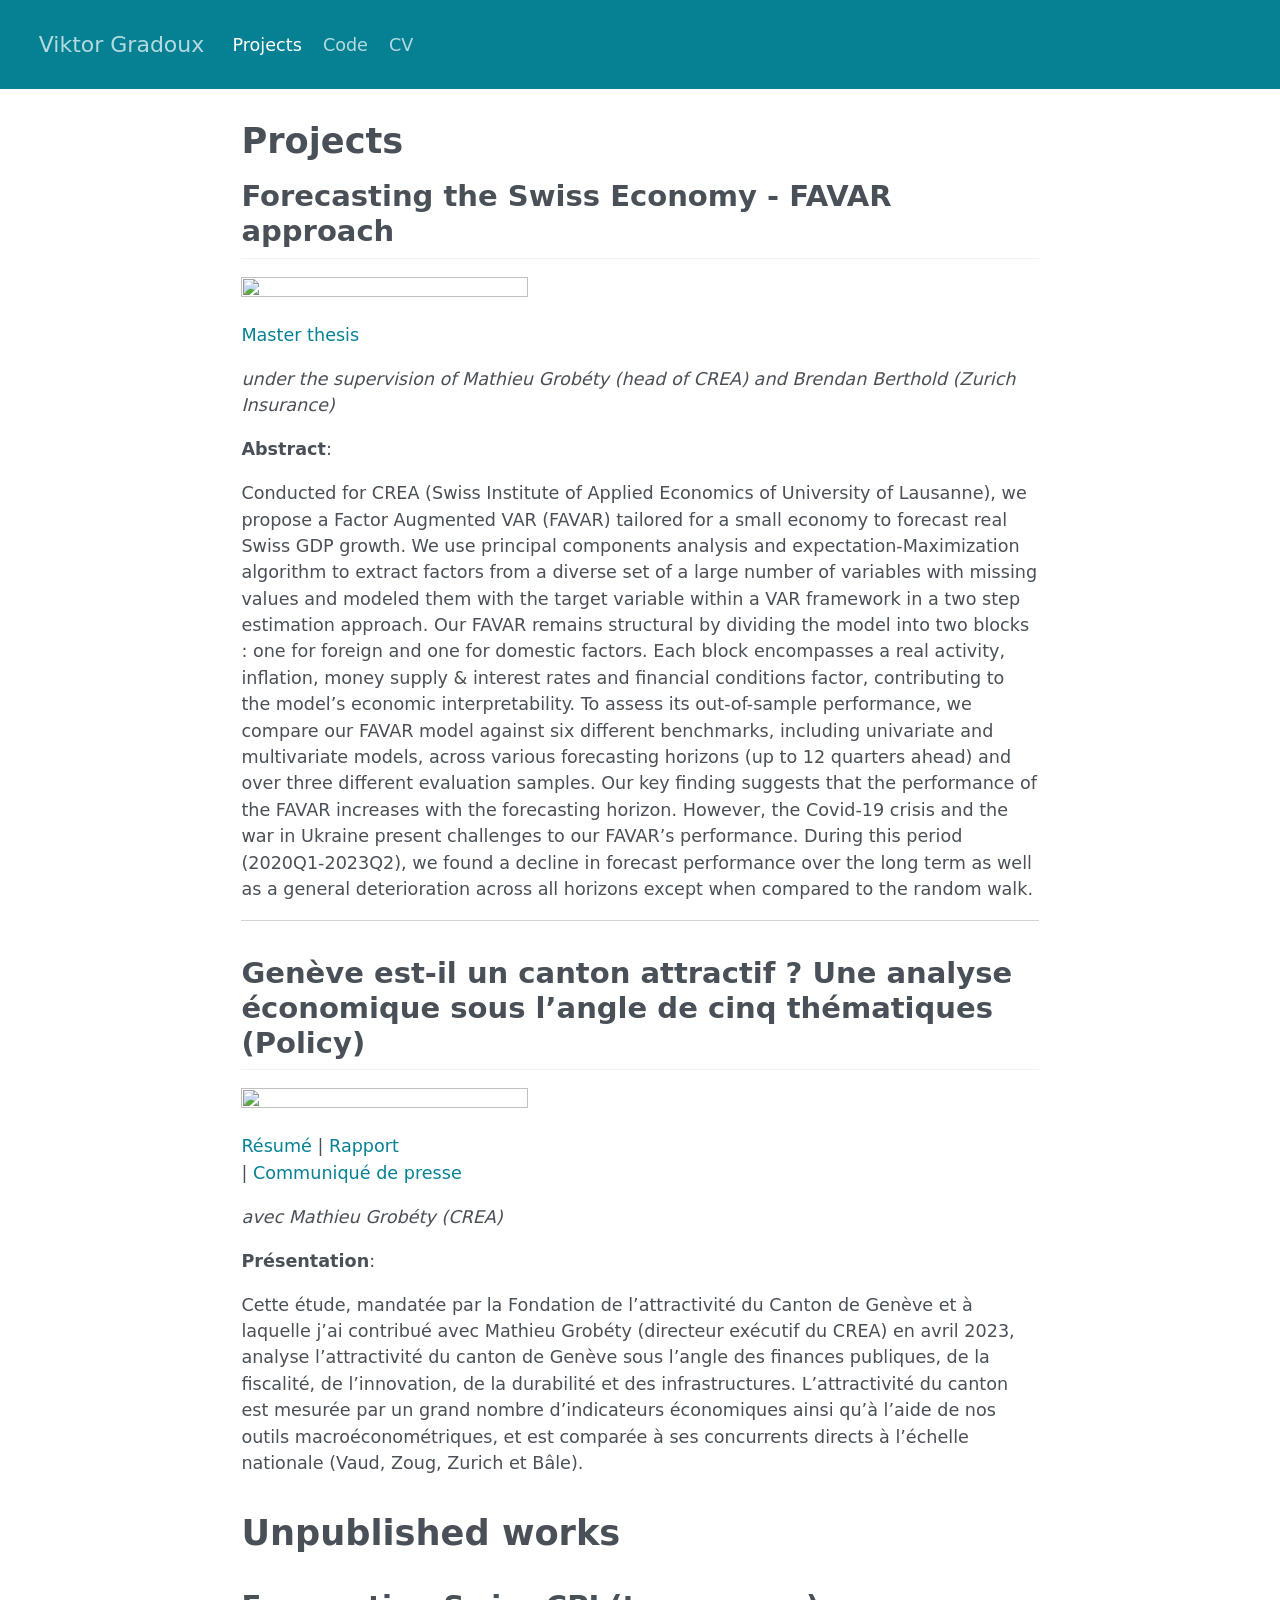
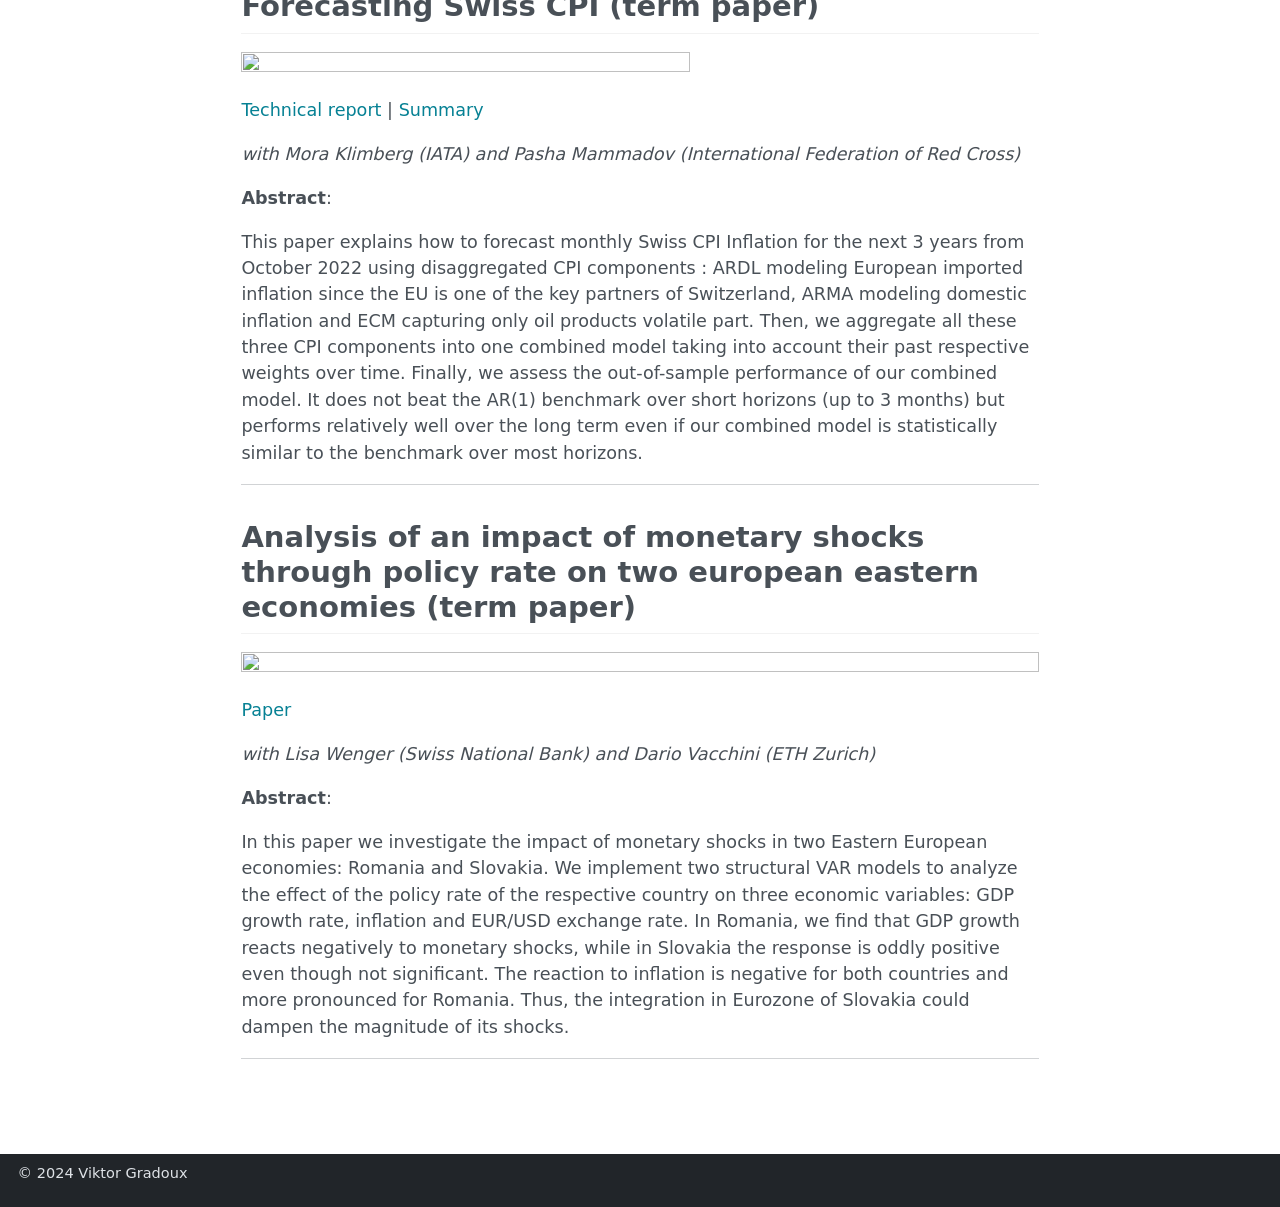
==== docs/projects/index.html @ 248637cc "Update cv" ====
<!DOCTYPE html>
<html xmlns="http://www.w3.org/1999/xhtml" lang="en" xml:lang="en"><head>

<meta charset="utf-8">
<meta name="generator" content="quarto-1.5.57">

<meta name="viewport" content="width=device-width, initial-scale=1.0, user-scalable=yes">


<title>Projects – Viktor Gradoux</title>
<style>
code{white-space: pre-wrap;}
span.smallcaps{font-variant: small-caps;}
div.columns{display: flex; gap: min(4vw, 1.5em);}
div.column{flex: auto; overflow-x: auto;}
div.hanging-indent{margin-left: 1.5em; text-indent: -1.5em;}
ul.task-list{list-style: none;}
ul.task-list li input[type="checkbox"] {
  width: 0.8em;
  margin: 0 0.8em 0.2em -1em; /* quarto-specific, see https://github.com/quarto-dev/quarto-cli/issues/4556 */ 
  vertical-align: middle;
}
</style>


<script src="../site_libs/quarto-nav/quarto-nav.js"></script>
<script src="../site_libs/clipboard/clipboard.min.js"></script>
<script src="../site_libs/quarto-search/autocomplete.umd.js"></script>
<script src="../site_libs/quarto-search/fuse.min.js"></script>
<script src="../site_libs/quarto-search/quarto-search.js"></script>
<meta name="quarto:offset" content="../">
<link href="../img/logo.png" rel="icon" type="image/png">
<script src="../site_libs/quarto-html/quarto.js"></script>
<script src="../site_libs/quarto-html/popper.min.js"></script>
<script src="../site_libs/quarto-html/tippy.umd.min.js"></script>
<script src="../site_libs/quarto-html/anchor.min.js"></script>
<link href="../site_libs/quarto-html/tippy.css" rel="stylesheet">
<link href="../site_libs/quarto-html/quarto-syntax-highlighting.css" rel="stylesheet" id="quarto-text-highlighting-styles">
<script src="../site_libs/bootstrap/bootstrap.min.js"></script>
<link href="../site_libs/bootstrap/bootstrap-icons.css" rel="stylesheet">
<link href="../site_libs/bootstrap/bootstrap.min.css" rel="stylesheet" id="quarto-bootstrap" data-mode="light">
<script id="quarto-search-options" type="application/json">{
  "location": "navbar",
  "copy-button": false,
  "collapse-after": 3,
  "panel-placement": "end",
  "type": "textbox",
  "limit": 50,
  "keyboard-shortcut": [
    "f",
    "/",
    "s"
  ],
  "language": {
    "search-no-results-text": "No results",
    "search-matching-documents-text": "matching documents",
    "search-copy-link-title": "Copy link to search",
    "search-hide-matches-text": "Hide additional matches",
    "search-more-match-text": "more match in this document",
    "search-more-matches-text": "more matches in this document",
    "search-clear-button-title": "Clear",
    "search-text-placeholder": "",
    "search-detached-cancel-button-title": "Cancel",
    "search-submit-button-title": "Submit",
    "search-label": "Search"
  }
}</script>


</head>

<body class="nav-fixed fullcontent">

<div id="quarto-search-results"></div>
  <header id="quarto-header" class="headroom fixed-top">
    <nav class="navbar navbar-expand-lg " data-bs-theme="dark">
      <div class="navbar-container container-fluid">
      <div class="navbar-brand-container mx-auto">
    <a href="../index.html" class="navbar-brand navbar-brand-logo">
    <img src="../img/logo.png" alt="" class="navbar-logo">
    </a>
    <a class="navbar-brand" href="../index.html">
    <span class="navbar-title">Viktor Gradoux</span>
    </a>
  </div>
            <div id="quarto-search" class="" title="Search"></div>
          <button class="navbar-toggler" type="button" data-bs-toggle="collapse" data-bs-target="#navbarCollapse" aria-controls="navbarCollapse" role="menu" aria-expanded="false" aria-label="Toggle navigation" onclick="if (window.quartoToggleHeadroom) { window.quartoToggleHeadroom(); }">
  <span class="navbar-toggler-icon"></span>
</button>
          <div class="collapse navbar-collapse" id="navbarCollapse">
            <ul class="navbar-nav navbar-nav-scroll me-auto">
  <li class="nav-item">
    <a class="nav-link active" href="../projects/index.html" aria-current="page"> 
<span class="menu-text">Projects</span></a>
  </li>  
  <li class="nav-item">
    <a class="nav-link" href="../Code/index.html"> 
<span class="menu-text">Code</span></a>
  </li>  
  <li class="nav-item">
    <a class="nav-link" href="../cv/index.html"> 
<span class="menu-text">CV</span></a>
  </li>  
</ul>
            <ul class="navbar-nav navbar-nav-scroll ms-auto">
  <li class="nav-item compact">
    <a class="nav-link" href="https://ch.linkedin.com/in/viktor-gradoux-b36a55170"> <i class="bi bi-linkedin" role="img">
</i> 
<span class="menu-text"></span></a>
  </li>  
  <li class="nav-item compact">
    <a class="nav-link" href="mailto:viktor.gradoux@hotmail.com"> <i class="bi bi-envelope" role="img" aria-label="email">
</i> 
<span class="menu-text"></span></a>
  </li>  
</ul>
          </div> <!-- /navcollapse -->
            <div class="quarto-navbar-tools">
</div>
      </div> <!-- /container-fluid -->
    </nav>
</header>
<!-- content -->
<div id="quarto-content" class="quarto-container page-columns page-rows-contents page-layout-article page-navbar">
<!-- sidebar -->
<!-- margin-sidebar -->
    
<!-- main -->
<main class="content" id="quarto-document-content">

<header id="title-block-header" class="quarto-title-block default">
<div class="quarto-title">
<h1 class="title">Projects</h1>
</div>



<div class="quarto-title-meta">

    
  
    
  </div>
  


</header>


<section id="forecasting-the-swiss-economy---favar-approach" class="level2">
<h2 class="anchored" data-anchor-id="forecasting-the-swiss-economy---favar-approach">Forecasting the Swiss Economy - FAVAR approach</h2>
<p><img src="plot_forecast_swiss.png" style="height: 60%; width: 60%; object-fit: contain" onclick="window.open('Master_thesis.pdf', 'blank');"></p>
<p><a href="Master_thesis.pdf" target="_blank">Master thesis</a></p>
<p><em>under the supervision of Mathieu Grobéty (head of CREA) and Brendan Berthold (Zurich Insurance)</em></p>
<p><strong>Abstract</strong>:</p>
<p>Conducted for CREA (Swiss Institute of Applied Economics of University of Lausanne), we propose a Factor Augmented VAR (FAVAR) tailored for a small economy to forecast real Swiss GDP growth. We use principal components analysis and expectation-Maximization algorithm to extract factors from a diverse set of a large number of variables with missing values and modeled them with the target variable within a VAR framework in a two step estimation approach. Our FAVAR remains structural by dividing the model into two blocks : one for foreign and one for domestic factors. Each block encompasses a real activity, inflation, money supply &amp; interest rates and financial conditions factor, contributing to the model’s economic interpretability. To assess its out-of-sample performance, we compare our FAVAR model against six different benchmarks, including univariate and multivariate models, across various forecasting horizons (up to 12 quarters ahead) and over three different evaluation samples. Our key finding suggests that the performance of the FAVAR increases with the forecasting horizon. However, the Covid-19 crisis and the war in Ukraine present challenges to our FAVAR’s performance. During this period (2020Q1-2023Q2), we found a decline in forecast performance over the long term as well as a general deterioration across all horizons except when compared to the random walk.</p>
<hr>
</section>
<section id="genève-est-il-un-canton-attractif-une-analyse-économique-sous-langle-de-cinq-thématiques-policy" class="level2">
<h2 class="anchored" data-anchor-id="genève-est-il-un-canton-attractif-une-analyse-économique-sous-langle-de-cinq-thématiques-policy">Genève est-il un canton attractif ? Une analyse économique sous l’angle de cinq thématiques (Policy)</h2>
<p><img src="photo.jet.eau.png" style="height: 60%; width: 60%; object-fit: contain" onclick="window.open('https://geneve-attractive.ch/sites/default/files/source/docs/crea_attractivite_geneve_rapport_20230503.pdf', 'blank');"></p>
<p><a href="https://www.unil.ch/files/live/sites/crea/files/Documents/Analyses%20économiques/Etudes%20sur%20l'économie%20suisse%20ou%20régionale/flag_resume_etudeattractivite_geneve.pdf" target="_blank">Résumé</a> | <a href="https://geneve-attractive.ch/sites/default/files/source/docs/crea_attractivite_geneve_rapport_20230503.pdf" target="_blank">Rapport</a><br> | <a href="https://geneve-attractive.ch/sites/default/files/source/docs/crea_attractivite_geneve_rapport_20230503.pdf" target="_blank">Communiqué de presse</a><br></p>
<p><em>avec Mathieu Grobéty (CREA)</em></p>
<p><strong>Présentation</strong>:</p>
<p>Cette étude, mandatée par la Fondation de l’attractivité du Canton de Genève et à laquelle j’ai contribué avec Mathieu Grobéty (directeur exécutif du CREA) en avril 2023, analyse l’attractivité du canton de Genève sous l’angle des finances publiques, de la fiscalité, de l’innovation, de la durabilité et des infrastructures. L’attractivité du canton est mesurée par un grand nombre d’indicateurs économiques ainsi qu’à l’aide de nos outils macroéconométriques, et est comparée à ses concurrents directs à l’échelle nationale (Vaud, Zoug, Zurich et Bâle).</p>
</section>
<section id="unpublished-works" class="level1">
<h1>Unpublished works</h1>
<section id="forecasting-swiss-cpi-term-paper" class="level2">
<h2 class="anchored" data-anchor-id="forecasting-swiss-cpi-term-paper">Forecasting Swiss CPI (term paper)</h2>
<p><img src="forecast_swiss_cpi.png" style="height: 75%; width: 75%; object-fit: contain" onclick="window.open('Technical_Report_Forecasting_CPI.pdf', 'blank');"></p>
<p><a href="Technical_Report_Forecasting_CPI.pdf" target="_blank">Technical report</a> | <a href="Non_Technical_Report_Forecasting_CPI.pdf" target="_blank">Summary</a><br></p>
<p><em>with Mora Klimberg (IATA) and Pasha Mammadov (International Federation of Red Cross)</em></p>
<p><strong>Abstract</strong>:</p>
<p>This paper explains how to forecast monthly Swiss CPI Inflation for the next 3 years from October 2022 using disaggregated CPI components : ARDL modeling European imported inflation since the EU is one of the key partners of Switzerland, ARMA modeling domestic inflation and ECM capturing only oil products volatile part. Then, we aggregate all these three CPI components into one combined model taking into account their past respective weights over time. Finally, we assess the out-of-sample performance of our combined model. It does not beat the AR(1) benchmark over short horizons (up to 3 months) but performs relatively well over the long term even if our combined model is statistically similar to the benchmark over most horizons.</p>
<hr>
</section>
<section id="analysis-of-an-impact-of-monetary-shocks-through-policy-rate-on-two-european-eastern-economies-term-paper" class="level2">
<h2 class="anchored" data-anchor-id="analysis-of-an-impact-of-monetary-shocks-through-policy-rate-on-two-european-eastern-economies-term-paper">Analysis of an impact of monetary shocks through policy rate on two european eastern economies (term paper)</h2>
<p><img src="VAR.IRF.png" style="height: 100%; width: 100%; object-fit: contain" onclick="window.open('Research_paper_VAR.pdf', 'blank');"></p>
<p><a href="Research_paper_VAR.pdf" target="_blank">Paper</a></p>
<p><em>with Lisa Wenger (Swiss National Bank) and Dario Vacchini (ETH Zurich)</em></p>
<p><strong>Abstract</strong>:</p>
<p>In this paper we investigate the impact of monetary shocks in two Eastern European economies: Romania and Slovakia. We implement two structural VAR models to analyze the effect of the policy rate of the respective country on three economic variables: GDP growth rate, inflation and EUR/USD exchange rate. In Romania, we find that GDP growth reacts negatively to monetary shocks, while in Slovakia the response is oddly positive even though not significant. The reaction to inflation is negative for both countries and more pronounced for Romania. Thus, the integration in Eurozone of Slovakia could dampen the magnitude of its shocks.</p>
<hr>


</section>
</section>

</main> <!-- /main -->
<script id="quarto-html-after-body" type="application/javascript">
window.document.addEventListener("DOMContentLoaded", function (event) {
  const toggleBodyColorMode = (bsSheetEl) => {
    const mode = bsSheetEl.getAttribute("data-mode");
    const bodyEl = window.document.querySelector("body");
    if (mode === "dark") {
      bodyEl.classList.add("quarto-dark");
      bodyEl.classList.remove("quarto-light");
    } else {
      bodyEl.classList.add("quarto-light");
      bodyEl.classList.remove("quarto-dark");
    }
  }
  const toggleBodyColorPrimary = () => {
    const bsSheetEl = window.document.querySelector("link#quarto-bootstrap");
    if (bsSheetEl) {
      toggleBodyColorMode(bsSheetEl);
    }
  }
  toggleBodyColorPrimary();  
  const icon = "";
  const anchorJS = new window.AnchorJS();
  anchorJS.options = {
    placement: 'right',
    icon: icon
  };
  anchorJS.add('.anchored');
  const isCodeAnnotation = (el) => {
    for (const clz of el.classList) {
      if (clz.startsWith('code-annotation-')) {                     
        return true;
      }
    }
    return false;
  }
  const onCopySuccess = function(e) {
    // button target
    const button = e.trigger;
    // don't keep focus
    button.blur();
    // flash "checked"
    button.classList.add('code-copy-button-checked');
    var currentTitle = button.getAttribute("title");
    button.setAttribute("title", "Copied!");
    let tooltip;
    if (window.bootstrap) {
      button.setAttribute("data-bs-toggle", "tooltip");
      button.setAttribute("data-bs-placement", "left");
      button.setAttribute("data-bs-title", "Copied!");
      tooltip = new bootstrap.Tooltip(button, 
        { trigger: "manual", 
          customClass: "code-copy-button-tooltip",
          offset: [0, -8]});
      tooltip.show();    
    }
    setTimeout(function() {
      if (tooltip) {
        tooltip.hide();
        button.removeAttribute("data-bs-title");
        button.removeAttribute("data-bs-toggle");
        button.removeAttribute("data-bs-placement");
      }
      button.setAttribute("title", currentTitle);
      button.classList.remove('code-copy-button-checked');
    }, 1000);
    // clear code selection
    e.clearSelection();
  }
  const getTextToCopy = function(trigger) {
      const codeEl = trigger.previousElementSibling.cloneNode(true);
      for (const childEl of codeEl.children) {
        if (isCodeAnnotation(childEl)) {
          childEl.remove();
        }
      }
      return codeEl.innerText;
  }
  const clipboard = new window.ClipboardJS('.code-copy-button:not([data-in-quarto-modal])', {
    text: getTextToCopy
  });
  clipboard.on('success', onCopySuccess);
  if (window.document.getElementById('quarto-embedded-source-code-modal')) {
    // For code content inside modals, clipBoardJS needs to be initialized with a container option
    // TODO: Check when it could be a function (https://github.com/zenorocha/clipboard.js/issues/860)
    const clipboardModal = new window.ClipboardJS('.code-copy-button[data-in-quarto-modal]', {
      text: getTextToCopy,
      container: window.document.getElementById('quarto-embedded-source-code-modal')
    });
    clipboardModal.on('success', onCopySuccess);
  }
    var localhostRegex = new RegExp(/^(?:http|https):\/\/localhost\:?[0-9]*\//);
    var mailtoRegex = new RegExp(/^mailto:/);
      var filterRegex = new RegExp('/' + window.location.host + '/');
    var isInternal = (href) => {
        return filterRegex.test(href) || localhostRegex.test(href) || mailtoRegex.test(href);
    }
    // Inspect non-navigation links and adorn them if external
 	var links = window.document.querySelectorAll('a[href]:not(.nav-link):not(.navbar-brand):not(.toc-action):not(.sidebar-link):not(.sidebar-item-toggle):not(.pagination-link):not(.no-external):not([aria-hidden]):not(.dropdown-item):not(.quarto-navigation-tool):not(.about-link)');
    for (var i=0; i<links.length; i++) {
      const link = links[i];
      if (!isInternal(link.href)) {
        // undo the damage that might have been done by quarto-nav.js in the case of
        // links that we want to consider external
        if (link.dataset.originalHref !== undefined) {
          link.href = link.dataset.originalHref;
        }
      }
    }
  function tippyHover(el, contentFn, onTriggerFn, onUntriggerFn) {
    const config = {
      allowHTML: true,
      maxWidth: 500,
      delay: 100,
      arrow: false,
      appendTo: function(el) {
          return el.parentElement;
      },
      interactive: true,
      interactiveBorder: 10,
      theme: 'quarto',
      placement: 'bottom-start',
    };
    if (contentFn) {
      config.content = contentFn;
    }
    if (onTriggerFn) {
      config.onTrigger = onTriggerFn;
    }
    if (onUntriggerFn) {
      config.onUntrigger = onUntriggerFn;
    }
    window.tippy(el, config); 
  }
  const noterefs = window.document.querySelectorAll('a[role="doc-noteref"]');
  for (var i=0; i<noterefs.length; i++) {
    const ref = noterefs[i];
    tippyHover(ref, function() {
      // use id or data attribute instead here
      let href = ref.getAttribute('data-footnote-href') || ref.getAttribute('href');
      try { href = new URL(href).hash; } catch {}
      const id = href.replace(/^#\/?/, "");
      const note = window.document.getElementById(id);
      if (note) {
        return note.innerHTML;
      } else {
        return "";
      }
    });
  }
  const xrefs = window.document.querySelectorAll('a.quarto-xref');
  const processXRef = (id, note) => {
    // Strip column container classes
    const stripColumnClz = (el) => {
      el.classList.remove("page-full", "page-columns");
      if (el.children) {
        for (const child of el.children) {
          stripColumnClz(child);
        }
      }
    }
    stripColumnClz(note)
    if (id === null || id.startsWith('sec-')) {
      // Special case sections, only their first couple elements
      const container = document.createElement("div");
      if (note.children && note.children.length > 2) {
        container.appendChild(note.children[0].cloneNode(true));
        for (let i = 1; i < note.children.length; i++) {
          const child = note.children[i];
          if (child.tagName === "P" && child.innerText === "") {
            continue;
          } else {
            container.appendChild(child.cloneNode(true));
            break;
          }
        }
        if (window.Quarto?.typesetMath) {
          window.Quarto.typesetMath(container);
        }
        return container.innerHTML
      } else {
        if (window.Quarto?.typesetMath) {
          window.Quarto.typesetMath(note);
        }
        return note.innerHTML;
      }
    } else {
      // Remove any anchor links if they are present
      const anchorLink = note.querySelector('a.anchorjs-link');
      if (anchorLink) {
        anchorLink.remove();
      }
      if (window.Quarto?.typesetMath) {
        window.Quarto.typesetMath(note);
      }
      // TODO in 1.5, we should make sure this works without a callout special case
      if (note.classList.contains("callout")) {
        return note.outerHTML;
      } else {
        return note.innerHTML;
      }
    }
  }
  for (var i=0; i<xrefs.length; i++) {
    const xref = xrefs[i];
    tippyHover(xref, undefined, function(instance) {
      instance.disable();
      let url = xref.getAttribute('href');
      let hash = undefined; 
      if (url.startsWith('#')) {
        hash = url;
      } else {
        try { hash = new URL(url).hash; } catch {}
      }
      if (hash) {
        const id = hash.replace(/^#\/?/, "");
        const note = window.document.getElementById(id);
        if (note !== null) {
          try {
            const html = processXRef(id, note.cloneNode(true));
            instance.setContent(html);
          } finally {
            instance.enable();
            instance.show();
          }
        } else {
          // See if we can fetch this
          fetch(url.split('#')[0])
          .then(res => res.text())
          .then(html => {
            const parser = new DOMParser();
            const htmlDoc = parser.parseFromString(html, "text/html");
            const note = htmlDoc.getElementById(id);
            if (note !== null) {
              const html = processXRef(id, note);
              instance.setContent(html);
            } 
          }).finally(() => {
            instance.enable();
            instance.show();
          });
        }
      } else {
        // See if we can fetch a full url (with no hash to target)
        // This is a special case and we should probably do some content thinning / targeting
        fetch(url)
        .then(res => res.text())
        .then(html => {
          const parser = new DOMParser();
          const htmlDoc = parser.parseFromString(html, "text/html");
          const note = htmlDoc.querySelector('main.content');
          if (note !== null) {
            // This should only happen for chapter cross references
            // (since there is no id in the URL)
            // remove the first header
            if (note.children.length > 0 && note.children[0].tagName === "HEADER") {
              note.children[0].remove();
            }
            const html = processXRef(null, note);
            instance.setContent(html);
          } 
        }).finally(() => {
          instance.enable();
          instance.show();
        });
      }
    }, function(instance) {
    });
  }
      let selectedAnnoteEl;
      const selectorForAnnotation = ( cell, annotation) => {
        let cellAttr = 'data-code-cell="' + cell + '"';
        let lineAttr = 'data-code-annotation="' +  annotation + '"';
        const selector = 'span[' + cellAttr + '][' + lineAttr + ']';
        return selector;
      }
      const selectCodeLines = (annoteEl) => {
        const doc = window.document;
        const targetCell = annoteEl.getAttribute("data-target-cell");
        const targetAnnotation = annoteEl.getAttribute("data-target-annotation");
        const annoteSpan = window.document.querySelector(selectorForAnnotation(targetCell, targetAnnotation));
        const lines = annoteSpan.getAttribute("data-code-lines").split(",");
        const lineIds = lines.map((line) => {
          return targetCell + "-" + line;
        })
        let top = null;
        let height = null;
        let parent = null;
        if (lineIds.length > 0) {
            //compute the position of the single el (top and bottom and make a div)
            const el = window.document.getElementById(lineIds[0]);
            top = el.offsetTop;
            height = el.offsetHeight;
            parent = el.parentElement.parentElement;
          if (lineIds.length > 1) {
            const lastEl = window.document.getElementById(lineIds[lineIds.length - 1]);
            const bottom = lastEl.offsetTop + lastEl.offsetHeight;
            height = bottom - top;
          }
          if (top !== null && height !== null && parent !== null) {
            // cook up a div (if necessary) and position it 
            let div = window.document.getElementById("code-annotation-line-highlight");
            if (div === null) {
              div = window.document.createElement("div");
              div.setAttribute("id", "code-annotation-line-highlight");
              div.style.position = 'absolute';
              parent.appendChild(div);
            }
            div.style.top = top - 2 + "px";
            div.style.height = height + 4 + "px";
            div.style.left = 0;
            let gutterDiv = window.document.getElementById("code-annotation-line-highlight-gutter");
            if (gutterDiv === null) {
              gutterDiv = window.document.createElement("div");
              gutterDiv.setAttribute("id", "code-annotation-line-highlight-gutter");
              gutterDiv.style.position = 'absolute';
              const codeCell = window.document.getElementById(targetCell);
              const gutter = codeCell.querySelector('.code-annotation-gutter');
              gutter.appendChild(gutterDiv);
            }
            gutterDiv.style.top = top - 2 + "px";
            gutterDiv.style.height = height + 4 + "px";
          }
          selectedAnnoteEl = annoteEl;
        }
      };
      const unselectCodeLines = () => {
        const elementsIds = ["code-annotation-line-highlight", "code-annotation-line-highlight-gutter"];
        elementsIds.forEach((elId) => {
          const div = window.document.getElementById(elId);
          if (div) {
            div.remove();
          }
        });
        selectedAnnoteEl = undefined;
      };
        // Handle positioning of the toggle
    window.addEventListener(
      "resize",
      throttle(() => {
        elRect = undefined;
        if (selectedAnnoteEl) {
          selectCodeLines(selectedAnnoteEl);
        }
      }, 10)
    );
    function throttle(fn, ms) {
    let throttle = false;
    let timer;
      return (...args) => {
        if(!throttle) { // first call gets through
            fn.apply(this, args);
            throttle = true;
        } else { // all the others get throttled
            if(timer) clearTimeout(timer); // cancel #2
            timer = setTimeout(() => {
              fn.apply(this, args);
              timer = throttle = false;
            }, ms);
        }
      };
    }
      // Attach click handler to the DT
      const annoteDls = window.document.querySelectorAll('dt[data-target-cell]');
      for (const annoteDlNode of annoteDls) {
        annoteDlNode.addEventListener('click', (event) => {
          const clickedEl = event.target;
          if (clickedEl !== selectedAnnoteEl) {
            unselectCodeLines();
            const activeEl = window.document.querySelector('dt[data-target-cell].code-annotation-active');
            if (activeEl) {
              activeEl.classList.remove('code-annotation-active');
            }
            selectCodeLines(clickedEl);
            clickedEl.classList.add('code-annotation-active');
          } else {
            // Unselect the line
            unselectCodeLines();
            clickedEl.classList.remove('code-annotation-active');
          }
        });
      }
  const findCites = (el) => {
    const parentEl = el.parentElement;
    if (parentEl) {
      const cites = parentEl.dataset.cites;
      if (cites) {
        return {
          el,
          cites: cites.split(' ')
        };
      } else {
        return findCites(el.parentElement)
      }
    } else {
      return undefined;
    }
  };
  var bibliorefs = window.document.querySelectorAll('a[role="doc-biblioref"]');
  for (var i=0; i<bibliorefs.length; i++) {
    const ref = bibliorefs[i];
    const citeInfo = findCites(ref);
    if (citeInfo) {
      tippyHover(citeInfo.el, function() {
        var popup = window.document.createElement('div');
        citeInfo.cites.forEach(function(cite) {
          var citeDiv = window.document.createElement('div');
          citeDiv.classList.add('hanging-indent');
          citeDiv.classList.add('csl-entry');
          var biblioDiv = window.document.getElementById('ref-' + cite);
          if (biblioDiv) {
            citeDiv.innerHTML = biblioDiv.innerHTML;
          }
          popup.appendChild(citeDiv);
        });
        return popup.innerHTML;
      });
    }
  }
});
</script>
</div> <!-- /content -->
<footer class="footer">
  <div class="nav-footer">
    <div class="nav-footer-left">
<p><span class="faux-block">© 2024 Viktor Gradoux</span></p>
</div>   
    <div class="nav-footer-center">
      &nbsp;
    </div>
    <div class="nav-footer-right">
      &nbsp;
    </div>
  </div>
</footer>




</body></html>
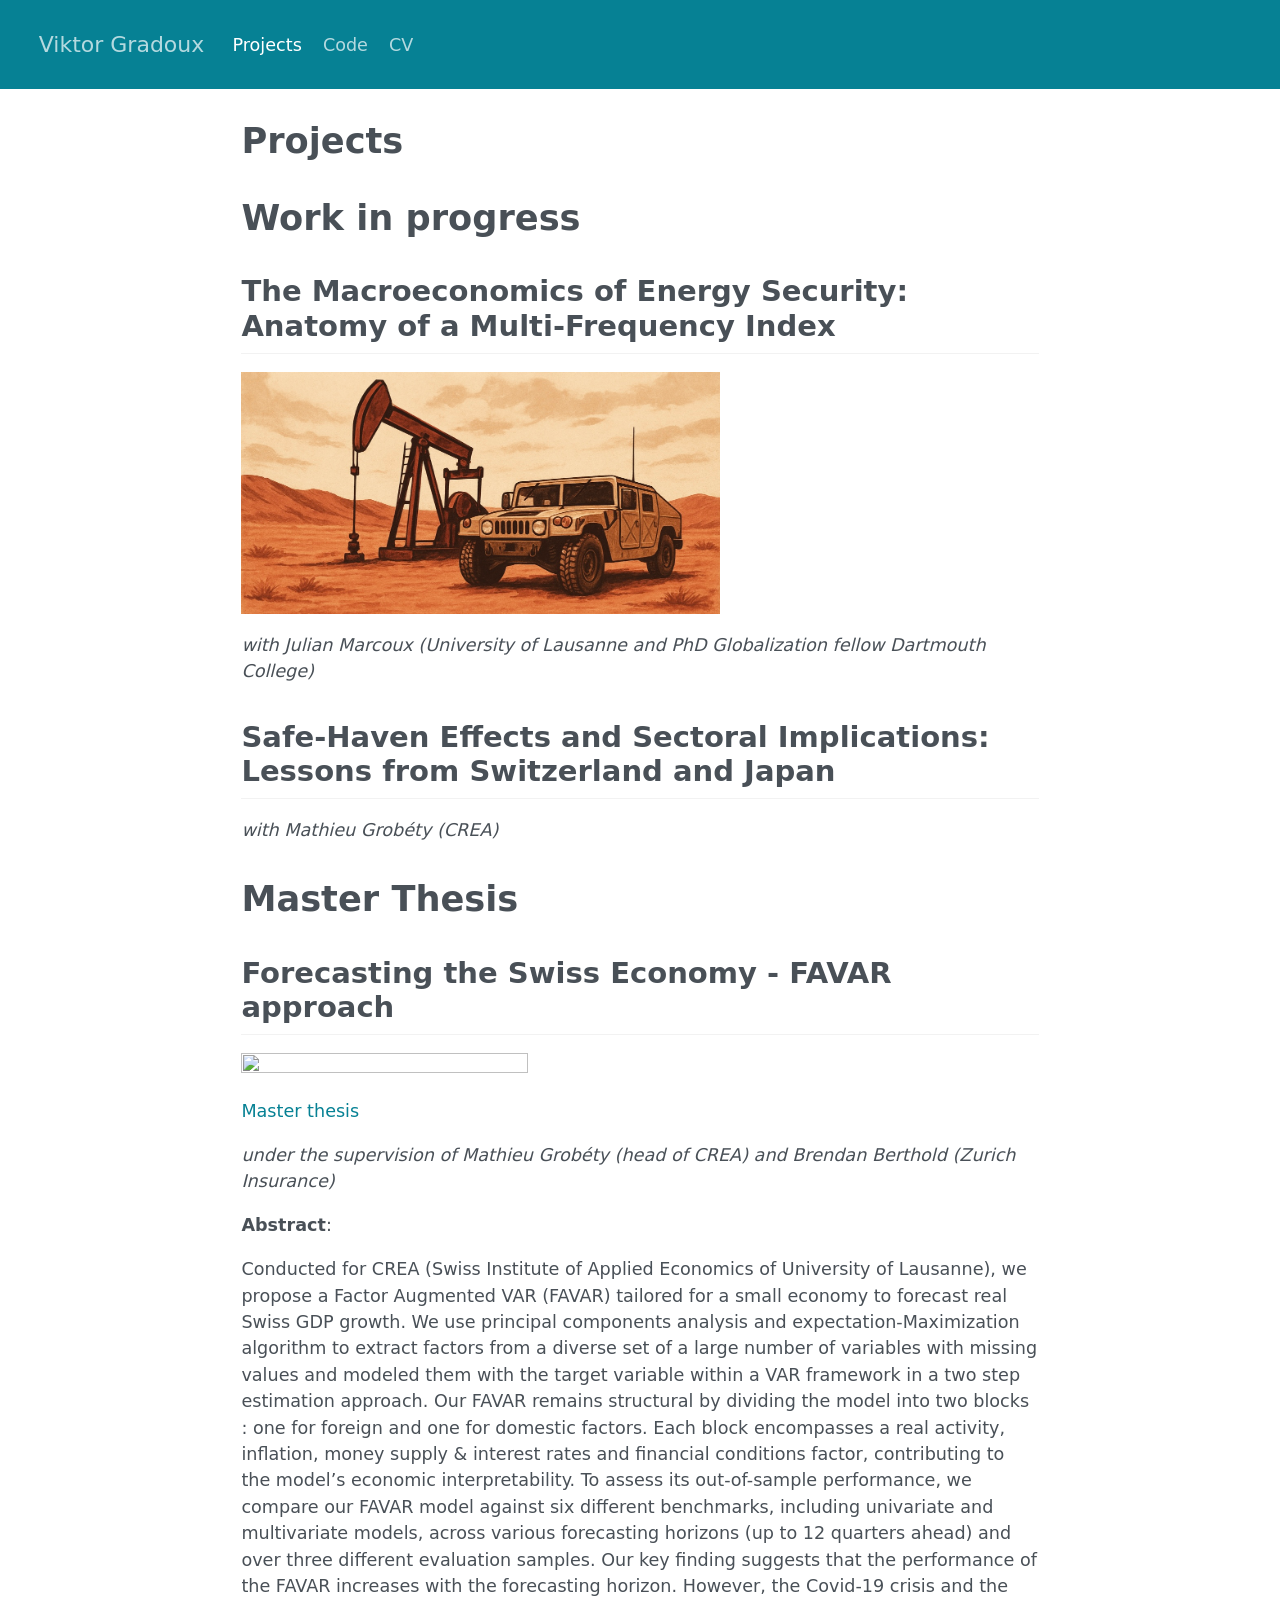
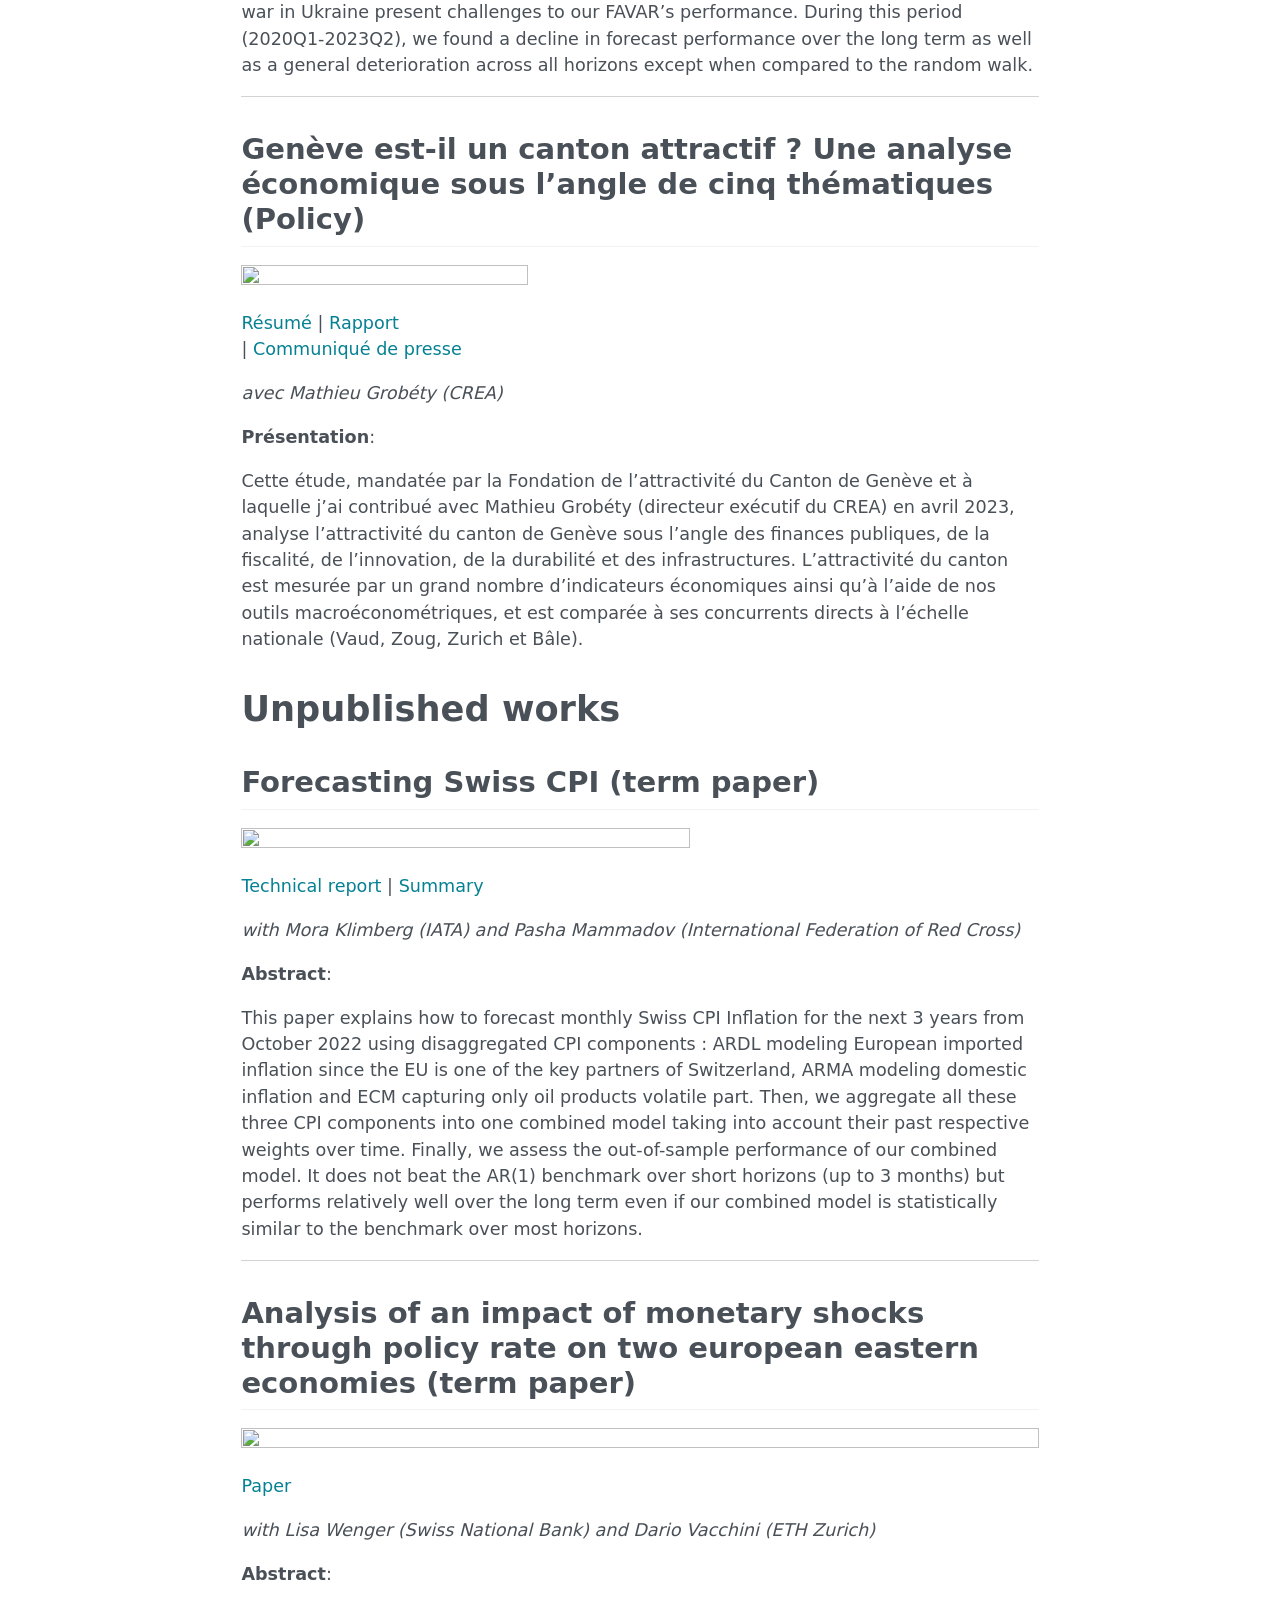
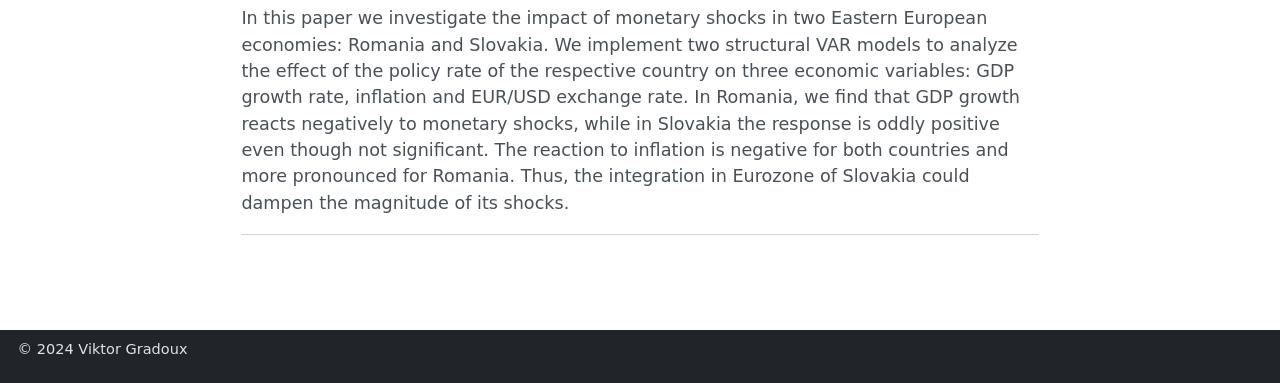
==== commit ffb1a784: "Fix" ====
--- a/docs/projects/index.html
+++ b/docs/projects/index.html
@@ -147,6 +147,20 @@
 </header>
 
 
+<section id="work-in-progress" class="level1">
+<h1>Work in progress</h1>
+<section id="the-macroeconomics-of-energy-security-anatomy-of-a-multi-frequency-index" class="level2">
+<h2 class="anchored" data-anchor-id="the-macroeconomics-of-energy-security-anatomy-of-a-multi-frequency-index">The Macroeconomics of Energy Security: Anatomy of a Multi-Frequency Index</h2>
+<p><img src="energy.png" style="height: 60%; width: 60%;"></p>
+<p><em>with Julian Marcoux (University of Lausanne and PhD Globalization fellow Dartmouth College)</em></p>
+</section>
+<section id="safe-haven-effects-and-sectoral-implications-lessons-from-switzerland-and-japan" class="level2">
+<h2 class="anchored" data-anchor-id="safe-haven-effects-and-sectoral-implications-lessons-from-switzerland-and-japan">Safe-Haven Effects and Sectoral Implications: Lessons from Switzerland and Japan</h2>
+<p><em>with Mathieu Grobéty (CREA)</em></p>
+</section>
+</section>
+<section id="master-thesis" class="level1">
+<h1>Master Thesis</h1>
 <section id="forecasting-the-swiss-economy---favar-approach" class="level2">
 <h2 class="anchored" data-anchor-id="forecasting-the-swiss-economy---favar-approach">Forecasting the Swiss Economy - FAVAR approach</h2>
 <p><img src="plot_forecast_swiss.png" style="height: 60%; width: 60%; object-fit: contain" onclick="window.open('Master_thesis.pdf', 'blank');"></p>
@@ -163,6 +177,7 @@
 <p><em>avec Mathieu Grobéty (CREA)</em></p>
 <p><strong>Présentation</strong>:</p>
 <p>Cette étude, mandatée par la Fondation de l’attractivité du Canton de Genève et à laquelle j’ai contribué avec Mathieu Grobéty (directeur exécutif du CREA) en avril 2023, analyse l’attractivité du canton de Genève sous l’angle des finances publiques, de la fiscalité, de l’innovation, de la durabilité et des infrastructures. L’attractivité du canton est mesurée par un grand nombre d’indicateurs économiques ainsi qu’à l’aide de nos outils macroéconométriques, et est comparée à ses concurrents directs à l’échelle nationale (Vaud, Zoug, Zurich et Bâle).</p>
+</section>
 </section>
 <section id="unpublished-works" class="level1">
 <h1>Unpublished works</h1>
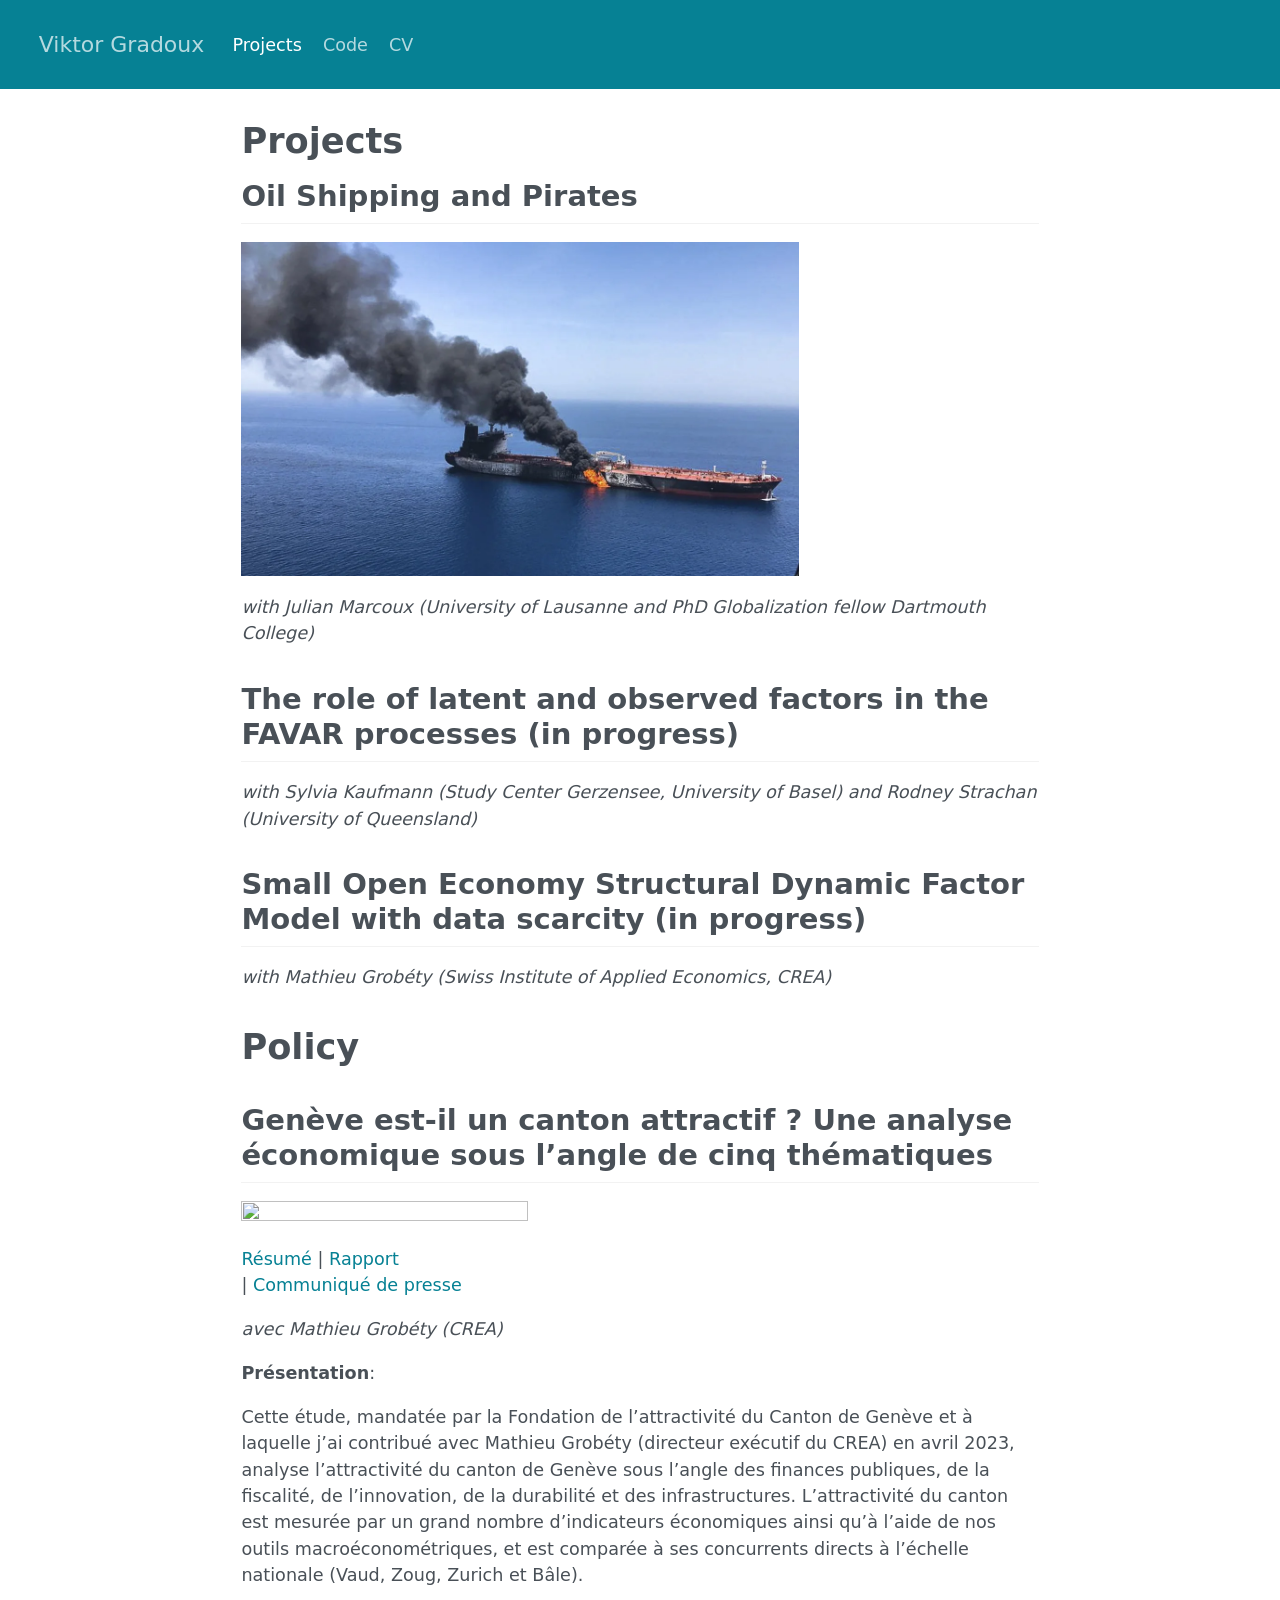
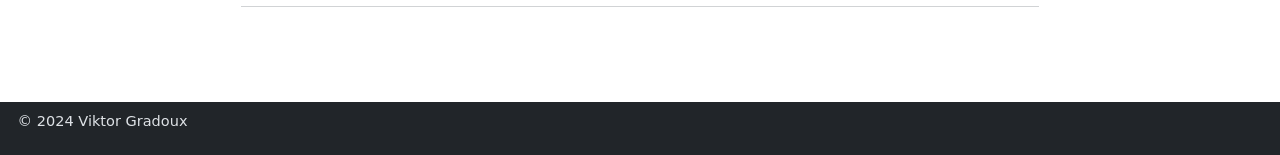
==== commit a47083d9: "Updates_23_08" ====
--- a/docs/projects/index.html
+++ b/docs/projects/index.html
@@ -147,56 +147,28 @@
 </header>
 
 
-<section id="work-in-progress" class="level1">
-<h1>Work in progress</h1>
-<section id="the-macroeconomics-of-energy-security-anatomy-of-a-multi-frequency-index" class="level2">
-<h2 class="anchored" data-anchor-id="the-macroeconomics-of-energy-security-anatomy-of-a-multi-frequency-index">The Macroeconomics of Energy Security: Anatomy of a Multi-Frequency Index</h2>
-<p><img src="energy.png" style="height: 60%; width: 60%;"></p>
+<section id="oil-shipping-and-pirates" class="level2">
+<h2 class="anchored" data-anchor-id="oil-shipping-and-pirates">Oil Shipping and Pirates</h2>
+<p><img src="energy.png" style="height: 70%; width: 70%;"></p>
 <p><em>with Julian Marcoux (University of Lausanne and PhD Globalization fellow Dartmouth College)</em></p>
 </section>
-<section id="safe-haven-effects-and-sectoral-implications-lessons-from-switzerland-and-japan" class="level2">
-<h2 class="anchored" data-anchor-id="safe-haven-effects-and-sectoral-implications-lessons-from-switzerland-and-japan">Safe-Haven Effects and Sectoral Implications: Lessons from Switzerland and Japan</h2>
-<p><em>with Mathieu Grobéty (CREA)</em></p>
+<section id="the-role-of-latent-and-observed-factors-in-the-favar-processes-in-progress" class="level2">
+<h2 class="anchored" data-anchor-id="the-role-of-latent-and-observed-factors-in-the-favar-processes-in-progress">The role of latent and observed factors in the FAVAR processes (in progress)</h2>
+<p><em>with Sylvia Kaufmann (Study Center Gerzensee, University of Basel) and Rodney Strachan (University of Queensland)</em></p>
 </section>
+<section id="small-open-economy-structural-dynamic-factor-model-with-data-scarcity-in-progress" class="level2">
+<h2 class="anchored" data-anchor-id="small-open-economy-structural-dynamic-factor-model-with-data-scarcity-in-progress">Small Open Economy Structural Dynamic Factor Model with data scarcity (in progress)</h2>
+<p><em>with Mathieu Grobéty (Swiss Institute of Applied Economics, CREA)</em></p>
 </section>
-<section id="master-thesis" class="level1">
-<h1>Master Thesis</h1>
-<section id="forecasting-the-swiss-economy---favar-approach" class="level2">
-<h2 class="anchored" data-anchor-id="forecasting-the-swiss-economy---favar-approach">Forecasting the Swiss Economy - FAVAR approach</h2>
-<p><img src="plot_forecast_swiss.png" style="height: 60%; width: 60%; object-fit: contain" onclick="window.open('Master_thesis.pdf', 'blank');"></p>
-<p><a href="Master_thesis.pdf" target="_blank">Master thesis</a></p>
-<p><em>under the supervision of Mathieu Grobéty (head of CREA) and Brendan Berthold (Zurich Insurance)</em></p>
-<p><strong>Abstract</strong>:</p>
-<p>Conducted for CREA (Swiss Institute of Applied Economics of University of Lausanne), we propose a Factor Augmented VAR (FAVAR) tailored for a small economy to forecast real Swiss GDP growth. We use principal components analysis and expectation-Maximization algorithm to extract factors from a diverse set of a large number of variables with missing values and modeled them with the target variable within a VAR framework in a two step estimation approach. Our FAVAR remains structural by dividing the model into two blocks : one for foreign and one for domestic factors. Each block encompasses a real activity, inflation, money supply &amp; interest rates and financial conditions factor, contributing to the model’s economic interpretability. To assess its out-of-sample performance, we compare our FAVAR model against six different benchmarks, including univariate and multivariate models, across various forecasting horizons (up to 12 quarters ahead) and over three different evaluation samples. Our key finding suggests that the performance of the FAVAR increases with the forecasting horizon. However, the Covid-19 crisis and the war in Ukraine present challenges to our FAVAR’s performance. During this period (2020Q1-2023Q2), we found a decline in forecast performance over the long term as well as a general deterioration across all horizons except when compared to the random walk.</p>
-<hr>
-</section>
-<section id="genève-est-il-un-canton-attractif-une-analyse-économique-sous-langle-de-cinq-thématiques-policy" class="level2">
-<h2 class="anchored" data-anchor-id="genève-est-il-un-canton-attractif-une-analyse-économique-sous-langle-de-cinq-thématiques-policy">Genève est-il un canton attractif ? Une analyse économique sous l’angle de cinq thématiques (Policy)</h2>
+<section id="policy" class="level1">
+<h1>Policy</h1>
+<section id="genève-est-il-un-canton-attractif-une-analyse-économique-sous-langle-de-cinq-thématiques" class="level2">
+<h2 class="anchored" data-anchor-id="genève-est-il-un-canton-attractif-une-analyse-économique-sous-langle-de-cinq-thématiques">Genève est-il un canton attractif ? Une analyse économique sous l’angle de cinq thématiques</h2>
 <p><img src="photo.jet.eau.png" style="height: 60%; width: 60%; object-fit: contain" onclick="window.open('https://geneve-attractive.ch/sites/default/files/source/docs/crea_attractivite_geneve_rapport_20230503.pdf', 'blank');"></p>
-<p><a href="https://www.unil.ch/files/live/sites/crea/files/Documents/Analyses%20économiques/Etudes%20sur%20l'économie%20suisse%20ou%20régionale/flag_resume_etudeattractivite_geneve.pdf" target="_blank">Résumé</a> | <a href="https://geneve-attractive.ch/sites/default/files/source/docs/crea_attractivite_geneve_rapport_20230503.pdf" target="_blank">Rapport</a><br> | <a href="https://geneve-attractive.ch/sites/default/files/source/docs/crea_attractivite_geneve_rapport_20230503.pdf" target="_blank">Communiqué de presse</a><br></p>
+<p><a href="https://www.unil.ch/files/live/sites/crea/files/Documents/Analyses%20économiques/Etudes%20sur%20l'économie%20suisse%20ou%20régionale/flag_resume_etudeattractivite_geneve.pdf" target="_blank">Résumé</a> | <a href="https://www.unil.ch/files/live/sites/crea/files/etudes-conjoncturelles-sectorielles/analyses-thematiques/Attractivité%20du%20canton%20de%20Genève_CREA_2023M05.pdf" target="_blank">Rapport</a><br> | <a href="https://geneve-attractive.ch/sites/default/files/source/docs/crea_attractivite_geneve_rapport_20230503.pdf" target="_blank">Communiqué de presse</a><br></p>
 <p><em>avec Mathieu Grobéty (CREA)</em></p>
 <p><strong>Présentation</strong>:</p>
 <p>Cette étude, mandatée par la Fondation de l’attractivité du Canton de Genève et à laquelle j’ai contribué avec Mathieu Grobéty (directeur exécutif du CREA) en avril 2023, analyse l’attractivité du canton de Genève sous l’angle des finances publiques, de la fiscalité, de l’innovation, de la durabilité et des infrastructures. L’attractivité du canton est mesurée par un grand nombre d’indicateurs économiques ainsi qu’à l’aide de nos outils macroéconométriques, et est comparée à ses concurrents directs à l’échelle nationale (Vaud, Zoug, Zurich et Bâle).</p>
-</section>
-</section>
-<section id="unpublished-works" class="level1">
-<h1>Unpublished works</h1>
-<section id="forecasting-swiss-cpi-term-paper" class="level2">
-<h2 class="anchored" data-anchor-id="forecasting-swiss-cpi-term-paper">Forecasting Swiss CPI (term paper)</h2>
-<p><img src="forecast_swiss_cpi.png" style="height: 75%; width: 75%; object-fit: contain" onclick="window.open('Technical_Report_Forecasting_CPI.pdf', 'blank');"></p>
-<p><a href="Technical_Report_Forecasting_CPI.pdf" target="_blank">Technical report</a> | <a href="Non_Technical_Report_Forecasting_CPI.pdf" target="_blank">Summary</a><br></p>
-<p><em>with Mora Klimberg (IATA) and Pasha Mammadov (International Federation of Red Cross)</em></p>
-<p><strong>Abstract</strong>:</p>
-<p>This paper explains how to forecast monthly Swiss CPI Inflation for the next 3 years from October 2022 using disaggregated CPI components : ARDL modeling European imported inflation since the EU is one of the key partners of Switzerland, ARMA modeling domestic inflation and ECM capturing only oil products volatile part. Then, we aggregate all these three CPI components into one combined model taking into account their past respective weights over time. Finally, we assess the out-of-sample performance of our combined model. It does not beat the AR(1) benchmark over short horizons (up to 3 months) but performs relatively well over the long term even if our combined model is statistically similar to the benchmark over most horizons.</p>
-<hr>
-</section>
-<section id="analysis-of-an-impact-of-monetary-shocks-through-policy-rate-on-two-european-eastern-economies-term-paper" class="level2">
-<h2 class="anchored" data-anchor-id="analysis-of-an-impact-of-monetary-shocks-through-policy-rate-on-two-european-eastern-economies-term-paper">Analysis of an impact of monetary shocks through policy rate on two european eastern economies (term paper)</h2>
-<p><img src="VAR.IRF.png" style="height: 100%; width: 100%; object-fit: contain" onclick="window.open('Research_paper_VAR.pdf', 'blank');"></p>
-<p><a href="Research_paper_VAR.pdf" target="_blank">Paper</a></p>
-<p><em>with Lisa Wenger (Swiss National Bank) and Dario Vacchini (ETH Zurich)</em></p>
-<p><strong>Abstract</strong>:</p>
-<p>In this paper we investigate the impact of monetary shocks in two Eastern European economies: Romania and Slovakia. We implement two structural VAR models to analyze the effect of the policy rate of the respective country on three economic variables: GDP growth rate, inflation and EUR/USD exchange rate. In Romania, we find that GDP growth reacts negatively to monetary shocks, while in Slovakia the response is oddly positive even though not significant. The reaction to inflation is negative for both countries and more pronounced for Romania. Thus, the integration in Eurozone of Slovakia could dampen the magnitude of its shocks.</p>
 <hr>
 
 
